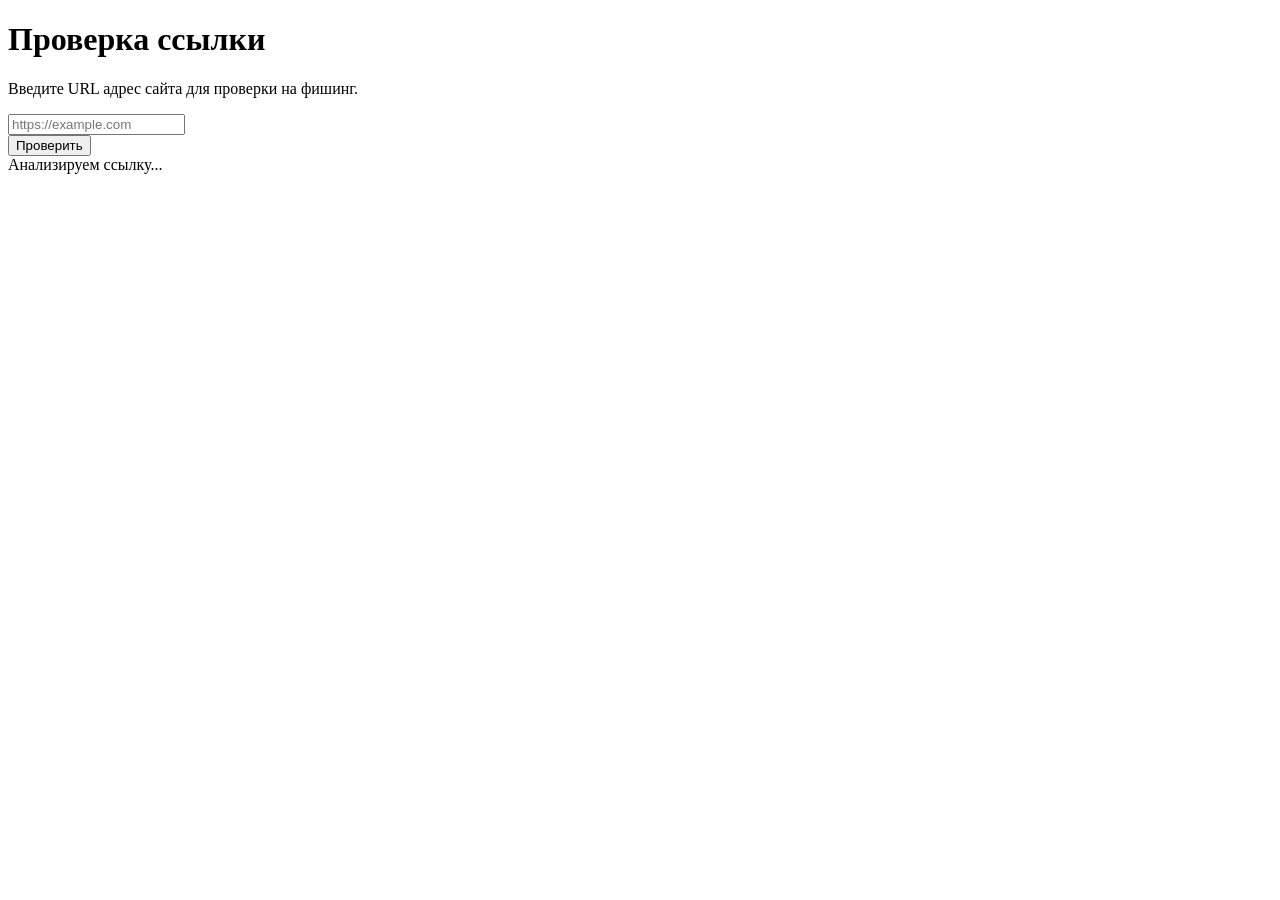
==== site/index.html @ 5159c017 "Create index.html" ====
<!doctype html>
<html lang="ru">
  <head>
    <meta charset="UTF-8" />
    <meta name="viewport" content="width=device-width, initial-scale=1.0" />
    <title>Проверка URL ссылки</title>
    <link rel="stylesheet" href="style.css" />
  </head>
  <body>
    <div class="wrapper">
      <div class="card">
        <h1>Проверка ссылки</h1>
        <p class="description">
          Введите URL адрес сайта для проверки на фишинг.
        </p>

        <form class="url-form" id="urlForm">
          <div class="input-group">
            <input
              type="text"
              id="urlInput"
              placeholder="https://example.com"
              required
            />
          </div>
          <button type="submit" class="btn-check" id="btnCheck">
            <span id="btnText">Проверить</span>
          </button>
        </form>

        <!-- Индикатор загрузки -->
        <div class="loader-container" id="loaderContainer">
          <div class="loader"></div>
          <span class="loader-text">Анализируем ссылку...</span>
        </div>

        <!-- Блок для вывода результата -->
        <div class="result-box" id="resultBox"></div>
        <div class="explanations" id="explanationsBox"></div>
      </div>
    </div>

    <script>
      document
        .getElementById("urlForm")
        .addEventListener("submit", async function (e) {
          e.preventDefault();

          const urlInput = document.getElementById("urlInput");
          const resultBox = document.getElementById("resultBox");
          const explanationsBox = document.getElementById("explanationsBox");
          const loaderContainer = document.getElementById("loaderContainer");
          const btnCheck = document.getElementById("btnCheck");
          const btnText = document.getElementById("btnText");
          const url = urlInput.value;

          // Показываем индикатор загрузки
          loaderContainer.style.display = "flex";
          resultBox.textContent = "";
          explanationsBox.innerHTML = "";

          // Блокируем кнопку
          btnCheck.disabled = true;
          btnText.textContent = "Проверка...";
          btnCheck.classList.add("disabled");

          try {
            const response = await fetch("/check", {
              method: "POST",
              headers: {
                "Content-Type": "application/json",
              },
              body: JSON.stringify({ url: url }),
            });

            const data = await response.json();

            if (data.error) {
              resultBox.textContent = "Ошибка: " + data.error;
              resultBox.className = "result-box error";
            } else {
              resultBox.textContent = data.verdict_text;
              resultBox.className = "result-box " + data.verdict;

              if (data.explanations && data.explanations.length > 0) {
                explanationsBox.innerHTML =
                  "<div class='expl-list'><ul>" +
                  data.explanations.map((exp) => `<li>${exp}</li>`).join("") +
                  "</ul></div>";
              }
            }
          } catch (error) {
            resultBox.textContent = "Ошибка соединения с сервером";
            resultBox.className = "result-box error";
          } finally {
            // Скрываем загрузку и разблокируем кнопку
            loaderContainer.style.display = "none";
            btnCheck.disabled = false;
            btnText.textContent = "Проверить";
            btnCheck.classList.remove("disabled");
          }
        });
    </script>
  </body>
</html>
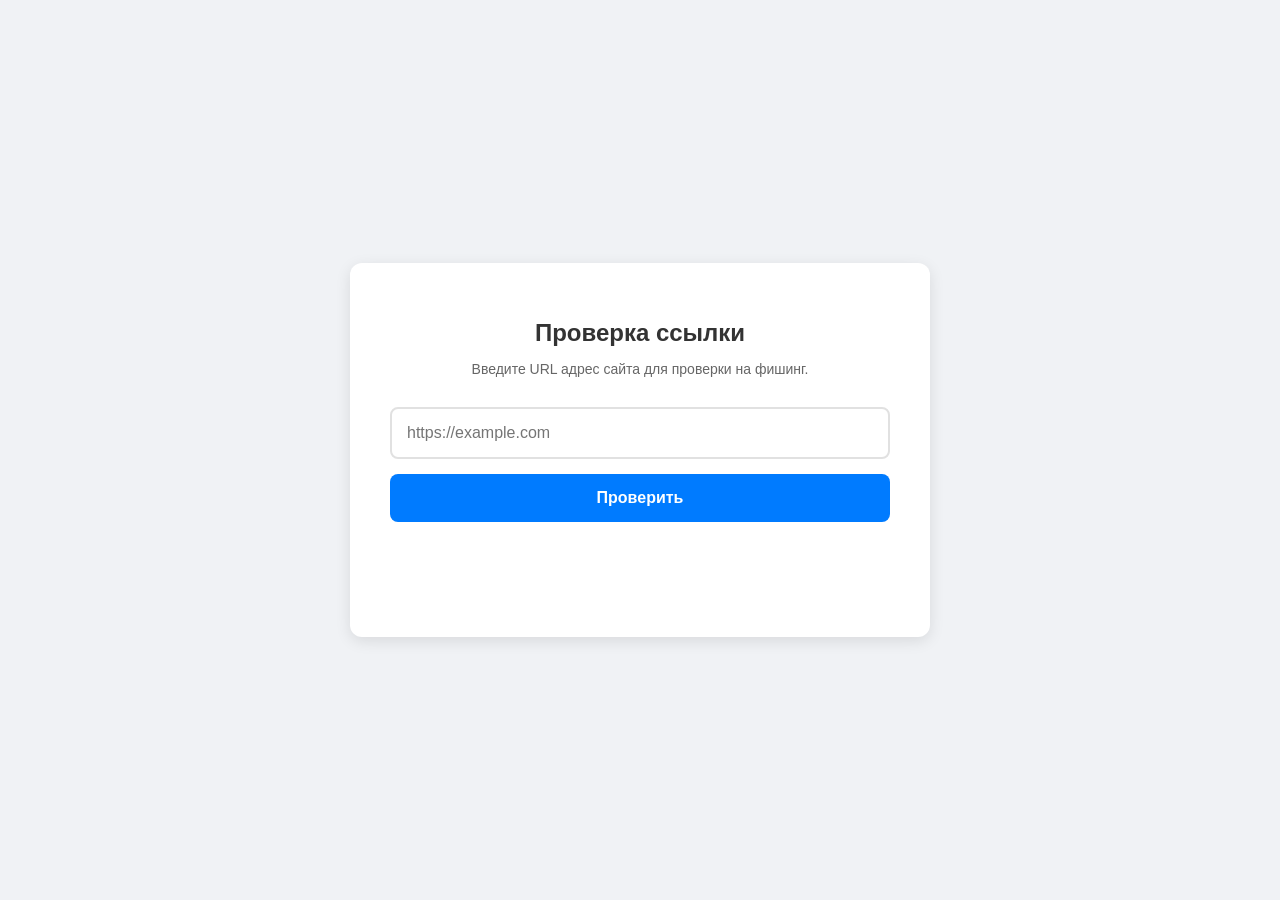
==== commit 416e8fd1: "Update index.html" ====
--- a/site/index.html
+++ b/site/index.html
@@ -5,6 +5,8 @@
     <meta name="viewport" content="width=device-width, initial-scale=1.0" />
     <title>Проверка URL ссылки</title>
     <link rel="stylesheet" href="style.css" />
+
+    <link rel="icon" type="image/svg+xml" href="faviconka.svg" />
   </head>
   <body>
     <div class="wrapper">
--- a/site/style.css
+++ b/site/style.css
@@ -0,0 +1,189 @@
+/* Общие настройки страницы */
+body {
+  font-family: "Segoe UI", Tahoma, Geneva, Verdana, sans-serif;
+  background-color: #f0f2f5;
+  margin: 0;
+  padding: 0;
+  display: flex;
+  justify-content: center;
+  align-items: center;
+  min-height: 100vh;
+}
+
+/* Контейнер для центрирования контента */
+.wrapper {
+  width: 100%;
+  padding: 20px;
+  box-sizing: border-box;
+}
+
+/* Карточка с формой */
+.card {
+  background-color: #ffffff;
+  padding: 40px;
+  border-radius: 12px;
+  box-shadow: 0 4px 15px rgba(0, 0, 0, 0.1);
+  max-width: 500px;
+  margin: 0 auto;
+  text-align: center;
+}
+
+h1 {
+  color: #333;
+  margin-bottom: 10px;
+  font-size: 24px;
+}
+
+.description {
+  color: #666;
+  margin-bottom: 30px;
+  font-size: 14px;
+}
+
+/* Стили для формы и поля ввода */
+.url-form {
+  display: flex;
+  flex-direction: column;
+  gap: 15px;
+}
+
+.input-group input {
+  width: 100%;
+  padding: 15px;
+  border: 2px solid #e1e1e1;
+  border-radius: 8px;
+  font-size: 16px;
+  outline: none;
+  transition: border-color 0.3s ease;
+  box-sizing: border-box;
+}
+
+.input-group input:focus {
+  border-color: #007bff;
+}
+
+/* Стили для кнопки */
+.btn-check {
+  padding: 15px;
+  background-color: #007bff;
+  color: white;
+  border: none;
+  border-radius: 8px;
+  font-size: 16px;
+  font-weight: 600;
+  cursor: pointer;
+  transition:
+    background-color 0.3s ease,
+    transform 0.1s ease,
+    opacity 0.3s ease;
+}
+
+.btn-check:hover {
+  background-color: #0056b3;
+}
+
+.btn-check:active {
+  transform: scale(0.98);
+}
+
+.btn-check.disabled {
+  opacity: 0.7;
+  cursor: not-allowed;
+}
+
+/* Индикатор загрузки */
+.loader-container {
+  display: none;
+  justify-content: center;
+  align-items: center;
+  margin-top: 20px;
+  gap: 10px;
+}
+
+.loader {
+  border: 4px solid #f3f3f3;
+  border-top: 4px solid #007bff;
+  border-radius: 50%;
+  width: 30px;
+  height: 30px;
+  animation: spin 1s linear infinite;
+}
+
+@keyframes spin {
+  0% {
+    transform: rotate(0deg);
+  }
+  100% {
+    transform: rotate(360deg);
+  }
+}
+
+.loader-text {
+  color: #666;
+  font-size: 14px;
+}
+
+/* Блок результатов */
+.result-box {
+  margin-top: 20px;
+  min-height: 20px;
+  font-size: 16px;
+  font-weight: 600;
+  padding: 10px;
+  border-radius: 8px;
+  animation: fadeIn 0.3s ease-in-out;
+}
+
+.result-box.safe {
+  color: #28a745;
+  background-color: #d4edda;
+}
+
+.result-box.suspicious {
+  color: #856404;
+  background-color: #fff3cd;
+}
+
+.result-box.dangerous {
+  color: #dc3545;
+  background-color: #f8d7da;
+}
+
+.result-box.error {
+  color: #dc3545;
+  background-color: #f8d7da;
+}
+
+/* Объяснения */
+.explanations {
+  margin-top: 15px;
+  text-align: left;
+}
+
+.expl-list {
+  background-color: #f8f9fa;
+  border-radius: 8px;
+  padding: 15px;
+  font-size: 13px;
+}
+
+.expl-list ul {
+  margin: 0;
+  padding-left: 20px;
+}
+
+.expl-list li {
+  margin-bottom: 5px;
+  color: #555;
+}
+
+@keyframes fadeIn {
+  from {
+    opacity: 0;
+    transform: translateY(-10px);
+  }
+  to {
+    opacity: 1;
+    transform: translateY(0);
+  }
+}
